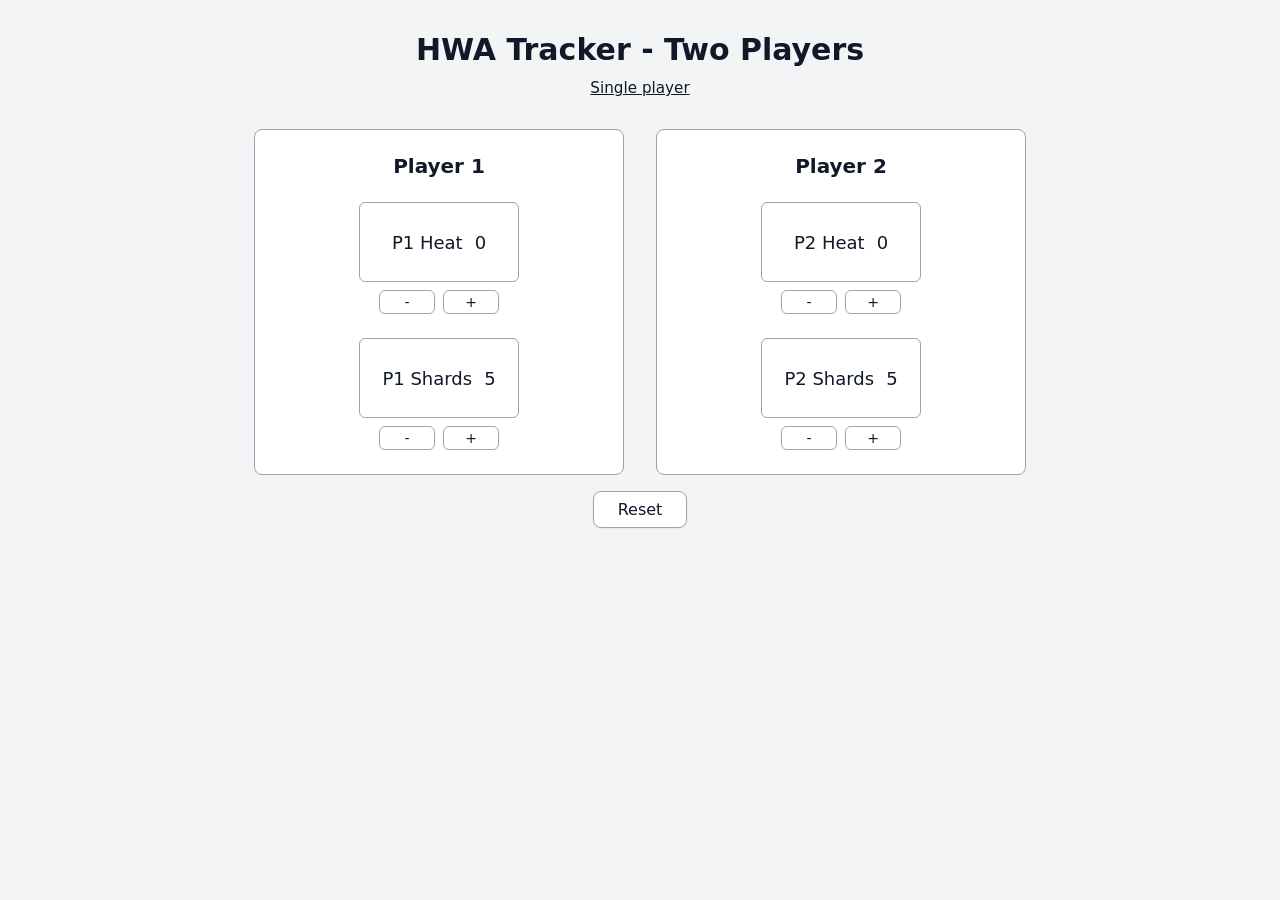
==== two-player.html @ 31eae61a "copied vanilla js tracker from other directory" ====
<!DOCTYPE html>
<html lang="en">
<head>
  <meta charset="UTF-8" />
  <meta name="viewport" content="width=device-width, initial-scale=1.0" />
  <title>HWA Tracker - Two Players</title>
  <link rel="stylesheet" href="styles.css" />
</head>
<body>
  <div class="page page--wide">
    <header class="header">
      <h1>HWA Tracker - Two Players</h1>
      <nav class="nav">
        <a href="index.html">Single player</a>
      </nav>
    </header>

    <main id="players" class="players"></main>

    <button id="reset" class="reset-btn" type="button">Reset</button>
  </div>

  <script src="tracker.js"></script>
  <script src="two-player.js"></script>
</body>
</html>
---- styles.css ----
:root {
  --bg: #f3f4f6;
  --surface: #ffffff;
  --border: #9ca3af;
  --text: #111827;
  --hover: #f3f4f6;
}

@media (prefers-color-scheme: dark) {
  :root {
    --bg: #111827;
    --surface: #1f2937;
    --border: #4b5563;
    --text: #ffffff;
    --hover: #374151;
  }
}

* {
  box-sizing: border-box;
}

body {
  margin: 0;
  font-family: system-ui, -apple-system, "Segoe UI", Roboto, sans-serif;
  background: var(--bg);
  color: var(--text);
  min-height: 100vh;
}

.page {
  max-width: 28rem;
  margin: 0 auto;
  padding: 2rem 1rem;
  display: flex;
  flex-direction: column;
  align-items: center;
}

.page--wide {
  max-width: 64rem;
}

.nav {
  margin-top: 0.75rem;
  font-size: 0.95rem;
}

.nav a {
  color: var(--text);
  text-decoration: underline;
}

.players {
  display: flex;
  flex-wrap: wrap;
  justify-content: center;
  gap: 2rem;
  width: 100%;
}

.player {
  display: flex;
  flex-direction: column;
  align-items: center;
  gap: 1.5rem;
  padding: 1.5rem;
  border: 1px solid var(--border);
  border-radius: 0.5rem;
  background: var(--surface);
}

.player__heading {
  margin: 0;
  font-size: 1.25rem;
  font-weight: 600;
}

.header {
  text-align: center;
  margin-bottom: 2rem;
}

.header h1 {
  font-size: 1.875rem;
  font-weight: 700;
  margin: 0;
}

.trackers {
  display: flex;
  flex-direction: column;
  align-items: center;
  gap: 1.5rem;
  width: 100%;
}

/* blech: TRACKER container width */
.tracker {
  display: flex;
  flex-direction: column;
  align-items: center;
  gap: 0.5rem;
  width: 20rem;
}

/* blech: VALUE BOX dimensions (width, height) and colors (border, background) */
.tracker__box {
  width: 10rem;
  height: 5rem;
  border: 1px solid var(--border);
  background: var(--surface);
  border-radius: 0.375rem;
  display: flex;
  align-items: center;
  justify-content: center;
  gap: 0.75rem;
  text-align: center;
}

/* blech: LABEL & VALUE TEXT size and color */
.tracker__label,
.tracker__value {
  font-size: 1.125rem;
  color: var(--text);
}

.tracker__buttons {
  display: flex;
  gap: 0.5rem;
}

/* blech: +/- BUTTON dimensions and colors */
.tracker__btn {
  width: 3.5rem;
  height: 1.5rem;
  border: 1px solid var(--border);
  background: var(--surface);
  color: var(--text);
  border-radius: 0.375rem;
  font-size: 0.875rem;
  display: flex;
  align-items: center;
  justify-content: center;
  cursor: pointer;
  transition: background-color 150ms;
  font-family: inherit;
  padding: 0;
}

.tracker__btn:hover {
  background: var(--hover);
}

/* blech: RESET BUTTON dimensions and colors */
.reset-btn {
  margin-top: 1rem;
  padding: 0.5rem 1.5rem;
  border: 1px solid var(--border);
  background: var(--surface);
  color: var(--text);
  border-radius: 0.5rem;
  cursor: pointer;
  transition: background-color 150ms;
  box-shadow: 0 1px 2px rgba(0, 0, 0, 0.05);
  font-family: inherit;
  font-size: 1rem;
}

.reset-btn:hover {
  background: var(--hover);
}
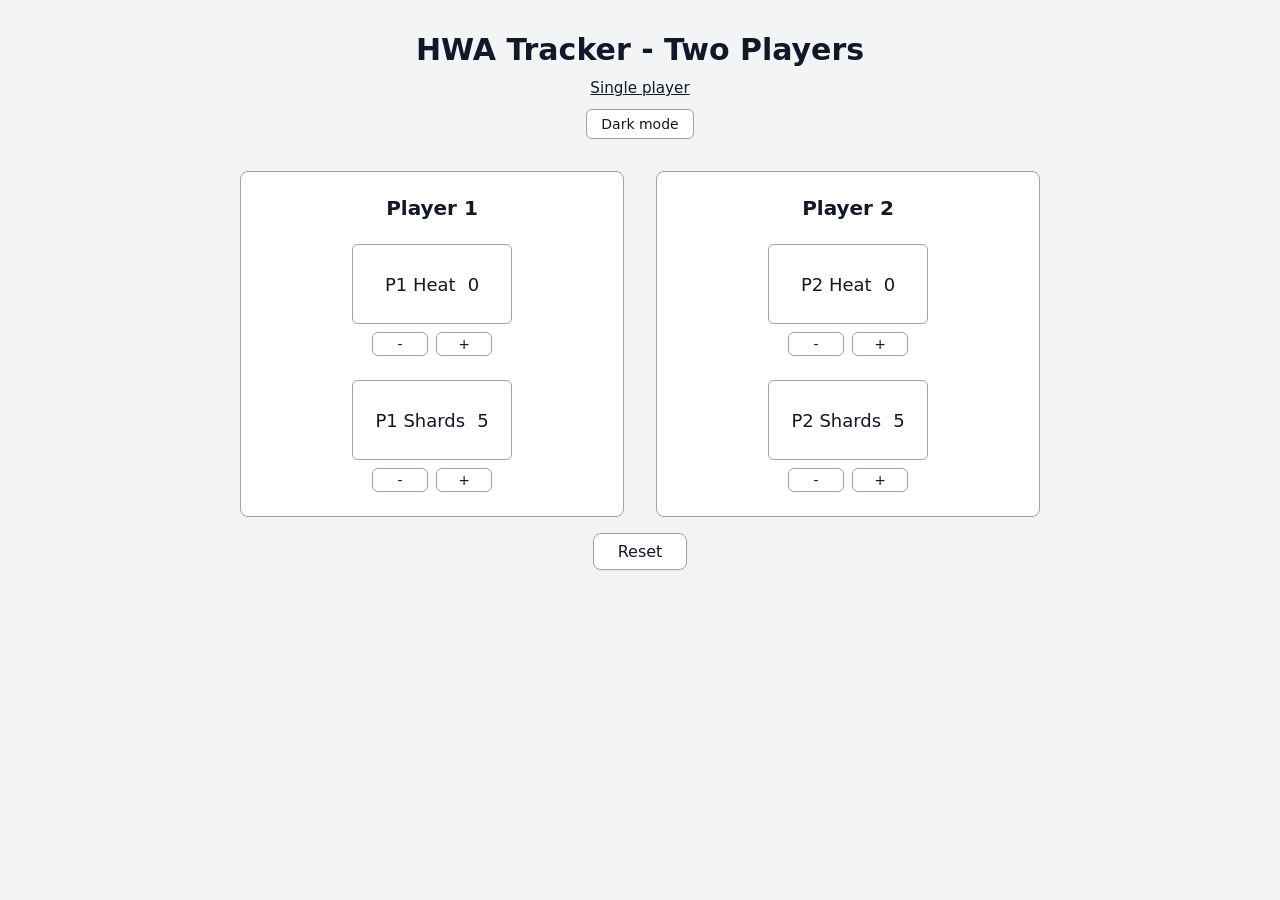
==== commit 5fd64155: "add updates from hwa-untitled" ====
--- a/two-player.html
+++ b/two-player.html
@@ -1,11 +1,13 @@
 <!DOCTYPE html>
 <html lang="en">
+
 <head>
   <meta charset="UTF-8" />
   <meta name="viewport" content="width=device-width, initial-scale=1.0" />
   <title>HWA Tracker - Two Players</title>
   <link rel="stylesheet" href="styles.css" />
 </head>
+
 <body>
   <div class="page page--wide">
     <header class="header">
@@ -13,6 +15,7 @@
       <nav class="nav">
         <a href="index.html">Single player</a>
       </nav>
+      <button id="theme-toggle" class="theme-toggle" type="button">Dark mode</button>
     </header>
 
     <main id="players" class="players"></main>
@@ -20,7 +23,9 @@
     <button id="reset" class="reset-btn" type="button">Reset</button>
   </div>
 
+  <script src="theme.js"></script>
   <script src="tracker.js"></script>
   <script src="two-player.js"></script>
 </body>
-</html>
+
+</html>
--- a/styles.css
+++ b/styles.css
@@ -6,14 +6,12 @@
   --hover: #f3f4f6;
 }
 
-@media (prefers-color-scheme: dark) {
-  :root {
-    --bg: #111827;
-    --surface: #1f2937;
-    --border: #4b5563;
-    --text: #ffffff;
-    --hover: #374151;
-  }
+[data-theme="dark"] {
+  --bg: #111827;
+  --surface: #1f2937;
+  --border: #4b5563;
+  --text: #ffffff;
+  --hover: #374151;
 }
 
 * {
@@ -51,6 +49,23 @@
   text-decoration: underline;
 }
 
+.theme-toggle {
+  margin-top: 0.75rem;
+  padding: 0.375rem 0.875rem;
+  border: 1px solid var(--border);
+  background: var(--surface);
+  color: var(--text);
+  border-radius: 0.375rem;
+  cursor: pointer;
+  font-family: inherit;
+  font-size: 0.875rem;
+  transition: background-color 150ms;
+}
+
+.theme-toggle:hover {
+  background: var(--hover);
+}
+
 .players {
   display: flex;
   flex-wrap: wrap;
@@ -68,6 +83,41 @@
   border: 1px solid var(--border);
   border-radius: 0.5rem;
   background: var(--surface);
+  flex: 1 1 18rem;
+  max-width: 24rem;
+}
+
+/* Mobile: stack player panels vertically, shrink tracker widths */
+@media (max-width: 640px) {
+  .page {
+    padding: 1rem 0.75rem;
+  }
+
+  .header h1 {
+    font-size: 1.5rem;
+  }
+
+  .players {
+    flex-direction: column;
+    align-items: stretch;
+    gap: 1.25rem;
+  }
+
+  .player {
+    max-width: 100%;
+    padding: 1rem;
+  }
+
+  .tracker {
+    width: 100%;
+    max-width: 20rem;
+    margin: 0 auto;
+  }
+
+  .tracker__box {
+    width: 100%;
+    max-width: 14rem;
+  }
 }
 
 .player__heading {
